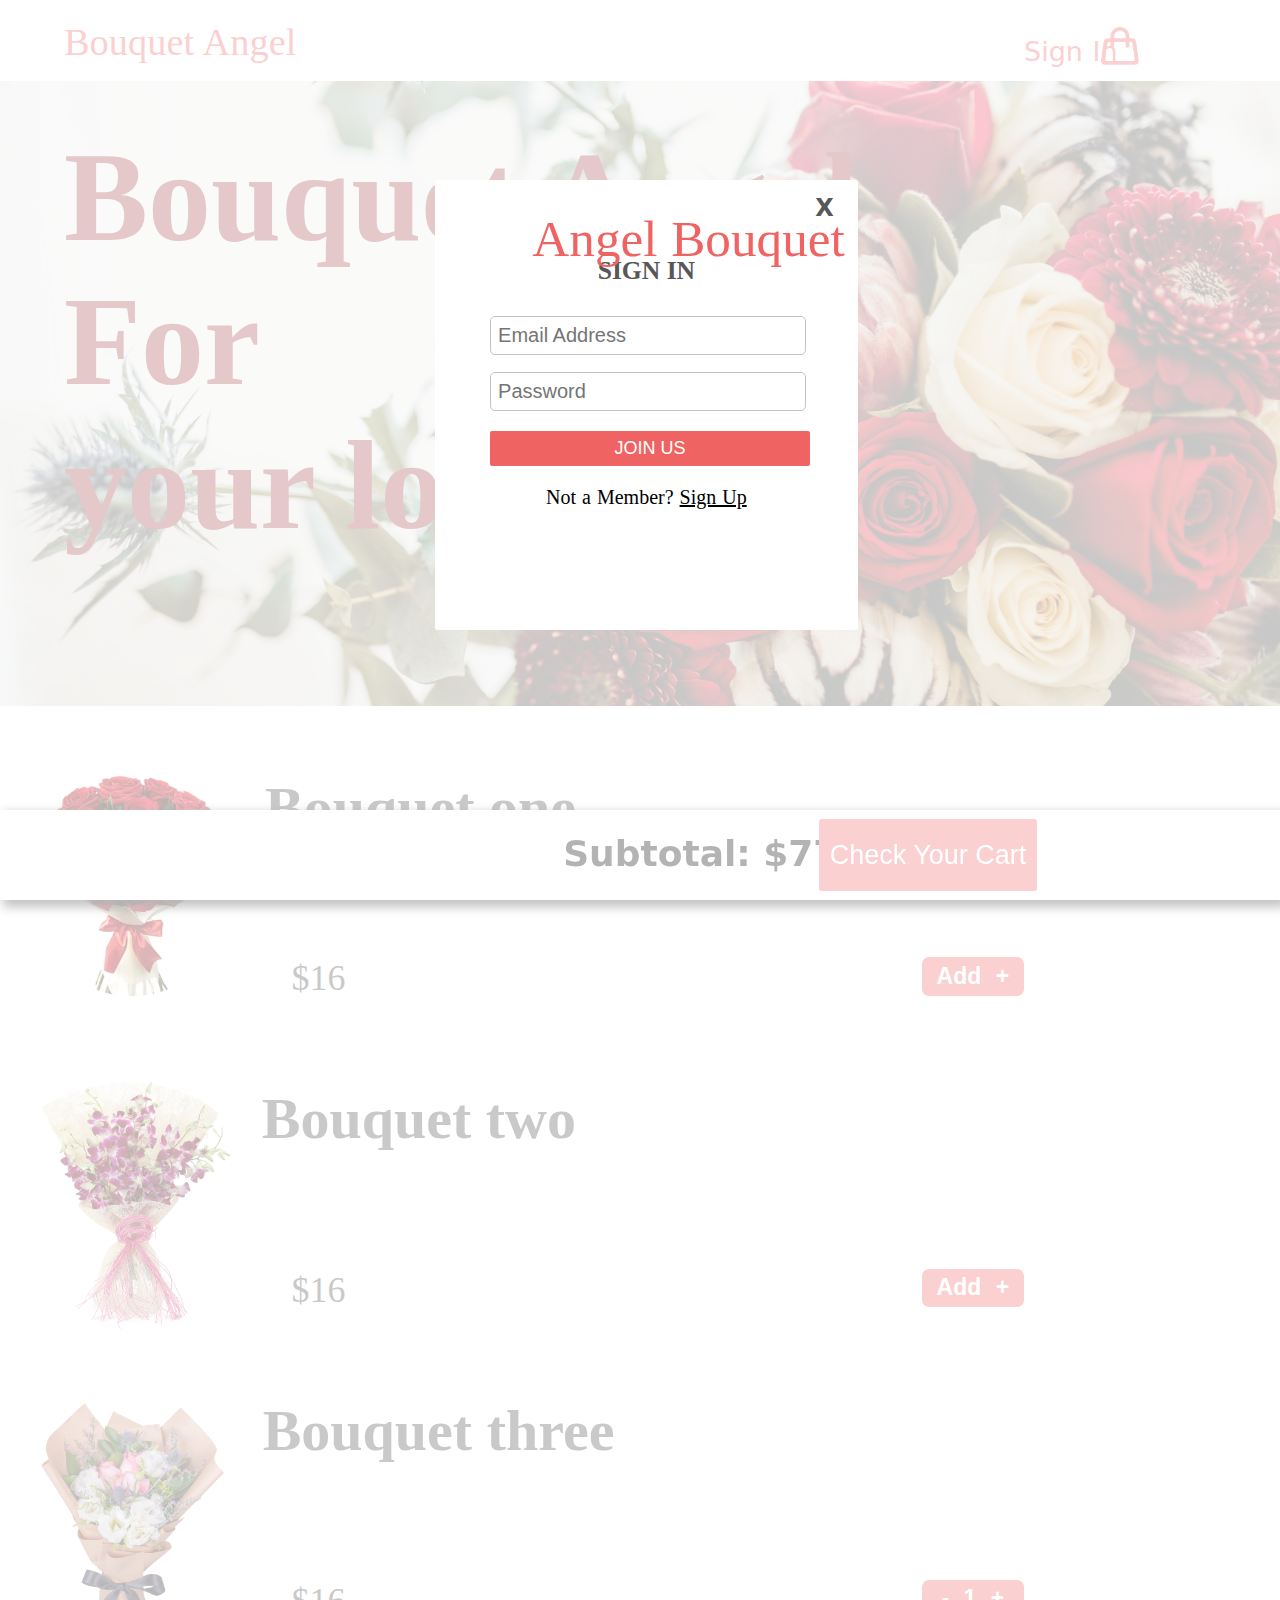
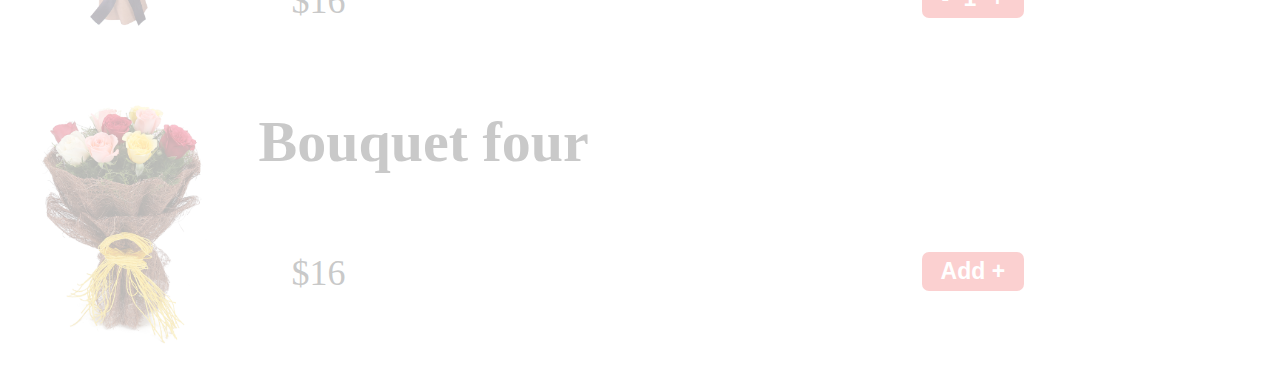
==== signin.html @ 05590bc1 "added new files" ====
<!DOCTYPE html>
<html lang="en">
  <head>
    <meta charset="UTF-8" />
    <meta http-equiv="X-UA-Compatible" content="IE=edge" />
    <meta name="viewport" content="width=device-width, initial-scale=1.0" />
    <link rel="stylesheet" href="style2.css" />
    <title>Bouquet Angel</title>
  </head>
  <body>
    <div class="transparent">
      <section class="background">
        <div class="background-image">
          <img src="img/Background.png" />
          <h1>
            Bouquet Angel<br />
            For<br />
            your loved one
          </h1>
        </div>
      </section>
      <section class="subimages">
        <div class="flowerimages">
          <ul>
            <li>
              <div class="flower1">
                <img class="imgflower1" src="img/Flower 1.png" />
                <h2 class="text1">Bouquet one</h2>
                <h3 class="cost1">$16</h3>
                <button class="btn1">Add +</button>
              </div>
            </li>

            <li>
              <div class="flower2">
                <img class="imgflower2" src="img/Flower 2.png" />
                <h2 class="text2">Bouquet two</h2>
                <h3 class="cost2">$16</h3>
                <button class="btn1">Add +</button>
              </div>
            </li>
            <li>
              <div class="flower3">
                <img class="imgflower3" src="img/Flower 3.png" />
                <h2 class="text3">Bouquet three</h2>
                <h3 class="cost3">$16</h3>
                <button class="btn1">- 1 +</button>
              </div>
            </li>

            <li>
              <div class="flower4">
                <img class="imgflower4" src="img/Flower 4.png" />
                <h2 class="text4">Bouquet four</h2>
                <h3 class="cost4">$16</h3>
                <button class="btn2">Add +</button>
              </div>
            </li>
          </ul>
        </div>
      </section>
      <div class="navbar">
        <div class="header"></div>
        <div class="cartpic">
          <a href="cart.html">
            <img class="cartt" src="img/Cart symbol.png" alt="this is a cart" />
          </a>
        </div>
        <div class="Cyber">
          <p>Bouquet Angel</p>
        </div>
        <div class="sign">
          <p class="sig"><a href="singin.html" value="Sign In">Sign In</a></p>
        </div>
        <div class="footer">
          <div class="total">
            <h1>Subtotal: $770</h1>
            <a href="cart.html">
              <button class="checkcart">Check Your Cart</button></a
            >
          </div>
        </div>
      </div>
    </div>
    <div class="login-box">
      <h2 class="cancelbtn"><a href="index.html">X</a></h2>
      <p class="cybe">Angel Bouquet</p>

      <h5 class="signnnnn">SIGN IN</h1>
      <form class="loginnnn">
        <input type="email" placeholder="Email Address" />

        <input type="password" placeholder="Password" />
        <input type="button" value="JOIN US" />
      </form>
      <p>
        Not a Member?
        <a href="signup.html">Sign Up</a>
      </p>
    </div>
  </body>
</html>
---- style2.css ----
* {
  margin: 0%;
  padding: 0%;
}
/*******************
    COMMON
    *******************/
.background-image img {
  width: 100%;
  margin-top: 6%;
}
li {
  list-style-type: none;
}
button.btn1 {
  background-color: #f06363;
  width: 8vw;
  height: 3vw;
  float: right;
  margin-top: -5%;
  border: none;
  border-radius: 7px;
  margin-right: 20%;
  cursor: pointer;
  color: #fff;
  font-weight: 500;
  font-size: 23px;
  font-weight: bolder;
  word-spacing: 8px;
}

h1 {
  position: absolute;
  top: 14%;
  color: #a6474d;
  font-size: 14vh;
  font-family: signpainter;
  left: 5%;
}
@media screen and (max-width: 450px) {
  .background-image img {
    width: 100%;
    margin-top: 6%;
    height: 45vh;
  }
  button.btn1 {
    background-color: #f06363;
    width: 21vw;
    height: 8vw;
    float: right;
    margin-top: -13%;
    border: none;
    border-radius: 4px;
    margin-right: 7%;
    cursor: pointer;
    color: #fff;
    font-weight: 500;
    font-size: large;
    font-weight: bolder;
    word-spacing: 8px;
    font-family: roboto, "Helvetica Neue";
  }
  h1 {
    position: absolute;
    top: 12%;
    color: #a6474d;
    font-size: 5vh;
    font-family: signpainter;
    left: 4%;
  }
}
/********************************
    FLOWER 1
    *********************************/
.subimages .flowerimages .flower1 .imgflower1 {
  width: 20%;
  margin-top: 4%;
}
.flower1 h2.text1 {
  margin-top: 5%;
  font-family: roboto, "Helvetica Neue";
  font-size: 58px;
  float: right;
  margin-right: 55%;
  font-weight: bold;
  color: #4a4a4a;
}
h3.cost1 {
  font-family: roboto, "Helvetica Neue";
  margin-right: 73%;
  font-size: 4vh;
  float: right;
  margin-top: -5%;
  font-weight: 400;
  color: #4a4a4a;
}
@media screen and (max-width: 450px) {
  .subimages .flowerimages .flower1 .imgflower1 {
    width: 36%;
    margin-top: 4%;
  }
  .flower1 h2.text1 {
    margin-top: 5%;
    font-family: roboto, "Helvetica Neue";
    font-size: 24px;
    float: right;
    margin-right: 22%;
    font-weight: bold;
    color: #4a4a4a;
  }
  h3.cost1 {
    font-family: roboto, "Helvetica Neue";
    margin-right: 50%;
    font-size: 3vh;
    float: right;
    margin-top: -5%;
    font-weight: 400;
    color: #4a4a4a;
    margin-top: -12%;
  }
}
/********************************
    FLOWER 2
    *********************************/

.subimages .flowerimages .flower2 img.imgflower2 {
  width: 20%;
  margin-top: 4%;
}
h3.cost2 {
  font-family: roboto, "Helvetica Neue";
  margin-right: 73%;
  font-size: 4vh;
  float: right;
  margin-top: -5%;
  font-weight: 400;
  color: #4a4a4a;
}
.flower2 h2.text2 {
  margin-top: 5%;
  font-family: roboto, "Helvetica Neue";
  font-size: 58px;
  float: right;
  margin-right: 55%;
  font-weight: bold;
  color: #4a4a4a;
}
@media screen and (max-width: 450px) {
  .subimages .flowerimages .flower2 img.imgflower2 {
    width: 36%;
    margin-top: 4%;
  }
  h3.cost2 {
    font-family: roboto, "Helvetica Neue";
    margin-right: 50%;
    font-size: 3vh;
    float: right;
    margin-top: -5%;
    font-weight: 300;
    color: #4a4a4a;
    margin-top: -12%;
  }
  .flower2 h2.text2 {
    margin-top: 5%;
    font-family: roboto, "Helvetica Neue";
    font-size: 24px;
    float: right;
    margin-right: 22%;
    font-weight: bold;
    color: #4a4a4a;
  }
}

/********************************
    FLOWER 3
    *********************************/

.subimages .flowerimages .flower3 img.imgflower3 {
  width: 20%;
  margin-top: 4%;
}
.flower3 h3.cost3 {
  font-family: roboto, "Helvetica Neue";
  margin-right: 73%;
  font-size: 4vh;
  float: right;
  margin-top: -5%;
  font-weight: 400;
  color: #4a4a4a;
}
.flower3 h2.text3 {
  margin-top: 5%;
  font-family: roboto, "Helvetica Neue";
  font-size: 58px;
  float: right;
  margin-right: 52%;
  font-weight: bold;
  color: #4a4a4a;
}
@media screen and (max-width: 450px) {
  .subimages .flowerimages .flower3 img.imgflower3 {
    width: 36%;
    margin-top: 4%;
  }
  .flower3 h3.cost3 {
    font-family: roboto, "Helvetica Neue";
    margin-right: 50%;
    font-size: 3vh;
    float: right;
    margin-top: -5%;
    font-weight: 400;
    color: #4a4a4a;
    margin-top: -12%;
  }
  .flower3 h2.text3 {
    margin-top: 5%;
    font-family: roboto, "Helvetica Neue";
    font-size: 24px;
    float: right;
    margin-right: 18%;
    font-weight: bold;
    color: #4a4a4a;
  }
}

/********************************
    FLOWER 4
    *********************************/

.subimages .flowerimages .flower4 img.imgflower4 {
  width: 20%;
  margin-top: 4%;
}
h3.cost4 {
  font-family: roboto, "Helvetica Neue";
  margin-right: 73%;
  font-size: 4vh;
  float: right;
  margin-top: -8%;
  font-weight: 400;
  color: #4a4a4a;
}
.flower4 h2.text4 {
  margin-top: 5%;
  font-family: roboto, "Helvetica Neue";
  font-size: 58px;
  float: right;
  margin-right: 54%;
  font-weight: bold;
  color: #4a4a4a;
}
button.btn2 {
  background-color: #f06363;
  width: 8vw;
  height: 3vw;
  float: right;
  margin-top: -8%;
  border: none;
  border-radius: 7px;
  margin-right: 20%;
  cursor: pointer;
  color: #fff;
  font-weight: 500;
  font-size: 23px;
  font-weight: bolder;
}
@media screen and (max-width: 450px) {
  .subimages .flowerimages .flower4 img.imgflower4 {
    width: 36%;
    margin-top: 4%;
  }
  h3.cost4 {
    font-family: roboto, "Helvetica Neue";
    margin-right: 50%;
    font-size: 3vh;
    float: right;
    margin-top: -5%;
    font-weight: 400;
    color: #4a4a4a;
    margin-top: -20%;
  }
  .flower4 h2.text4 {
    margin-top: 5%;
    font-family: roboto, "Helvetica Neue";
    font-size: 24px;
    float: right;
    margin-right: 22%;
    font-weight: bold;
    color: #4a4a4a;
  }
  button.btn2 {
    background-color: #f06363;
    width: 21vw;
    height: 8vw;
    float: right;
    margin-top: -20%;
    border: none;
    border-radius: 4px;
    margin-right: 7%;
    cursor: pointer;
    color: #fff;
    font-weight: 500;
    font-size: large;
    font-weight: bolder;
  }
}
.navbar .header-navbar {
  background-color: blue;
}
.navbar .cartpic img.cartt {
  width: 3%;
  position: absolute;
  top: 3%;
  left: 86%;
}
.Cyber p {
  left: 5%;
  font-family: system-ui;
  position: absolute;
  font-size: 3vw;
  top: 1%;
  color: #f06363;
  font-family: signpainter;
}

.sign p.sig a {
  color: #e4e4e4;
  position: absolute;
  left: 80%;
  top: 4%;
  font-size: 3vh;
  font-family: system-ui;
  color: #f06363;
  text-decoration: none;
}
.navbar .nav-footer {
  position: absolute;
  bottom: 100%;
  background-color: #bcc0c7;
  width: 60%;
  padding: 0px 20%;
  display: flex;
}
.nav-footer .foot {
  position: absolute;
  background-color: white;
  width: 100%;
}
.footer {
  width: 100%;
  border-top: black;
  position: fixed;
  top: 90vh;
  height: 10%;
  background-color: white;
  box-shadow: 5px 5px 10px 2px rgba(0, 0, 0, 0.8);
}
.navbar .header {
  position: absolute;
  background-color: white;
  width: 100%;
  display: flex;
  top: 0%;
  height: 9%;
}
.footer .total h1 {
  color: black;
  font-family: system-ui;
  font-size: 4vh;
  position: absolute;
  left: 44%;
  top: 26%;
  font-weight: 600;
}
.footer .total a .checkcart {
  background-color: #f06363;
  color: white;
  height: 8vh;
  font-size: 3vh;
  width: 17vw;
  position: absolute;
  right: 19%;
  top: 1vh;
  border-radius: 3px;
  border: none;
}
@media screen and (max-width: 450px) {
  .navbar .header-navbar {
    background-color: blue;
  }
  .navbar .cartpic img.cartt {
    width: 8%;
    position: absolute;
    top: 2%;
    left: 84%;
  }
  .Cyber p {
    left: 5%;
    font-family: system-ui;
    position: absolute;
    font-size: 7vw;
    top: 0%;
    color: #f06363;
    font-family: signpainter;
  }

  .sign p.sig a {
    position: absolute;
    left: 66%;
    top: 3%;
    font-size: 3vh;
    font-family: system-ui;
    color: #f06363;
    text-decoration: none;
  }
  .navbar .nav-footer {
    position: absolute;
    bottom: 100%;
    background-color: #bcc0c7;
    width: 60%;
    padding: 0px 20%;
    display: flex;
  }
  .nav-footer .foot {
    position: absolute;
    background-color: white;
    width: 100%;
  }
  .footer {
    width: 100%;
    border-top: black;
    position: fixed;
    top: 93vh;
    height: 12%;
    background-color: white;
    box-shadow: 2px rgb(0 0 0 / 80%);
  }
  .navbar .header {
    position: absolute;
    background-color: white;
    width: 100%;
    display: flex;
    top: 0%;
    height: 9%;
  }
  .footer .total h1 {
    color: black;
    font-family: system-ui;
    font-size: 3vh;
    position: absolute;
    left: 10%;
    top: 20%;
    font-weight: 600;
  }
  .footer .total a .checkcart {
    background-color: #f06363;
    color: white;
    height: 8vh;
    font-size: 5vw;
    width: 41vw;
    position: absolute;
    right: 6%;
    top: 1 vh;
    border-radius: 3px;
    border: none;
  }
}
/***********
STYLING FOR LOGIN BOX
***********/

.login-box {
  width: 33%;
  height: 50%;
  margin: auto;
  border-radius: 3px;
  position: fixed;
  top: 20%;
  left: 34%;
  background-color: white;
}

form {
  width: 300px;
  margin-left: 13%;
  padding-top: 3%;
}
input {
  width: 100%;
  padding: 7px;
  border: 1px solid #c7c2c2;
  border-radius: 5px;
  outline: none;
  margin-top: 17px;
  font-size: 20px;
}
input[type="button"] {
  width: 320px;
  height: 35px;
  margin-top: 20px;
  border: none;
  background-color: #f06363;
  color: white;
  font-size: 18px;
  border-radius: 2px;
}
h5.signnnnn {
  text-align: center;
  padding-top: 15px;
  color: #575757;
  padding-top: 18%;
  font-family: roboto, "Helvetica Neue";
  font-weight: bold;
  font-size: 2vw;
}
p {
  text-align: center;
  padding-top: 20px;
  font-size: 20px;
  color: black;
  word-spacing: 1px;
  font-family: roboto, "Helvetica Neue";
}
p.cybe {
  top: 2%;
  font-size: 4vw;
  position: absolute;
  left: 23%;
  font-family: signpainter;
  color: #f06363;
}
p.shopp {
  position: absolute;
  top: 9%;
  left: 44%;
  font-size: 2vw;
  margin-top: 0px;
  font-family: system-ui;
}
h2.cancelbtn a {
  color: #575757;
  position: absolute;
  left: 90%;
  top: 3%;
  font-family: system-ui;
  text-decoration: none;
}
a {
  color: black;
}
.Cyber p {
  left: 5%;
  font-family: signpainter;
  position: absolute;
  font-size: 3vw;
  top: 0%;
  color: #f06363;
}
p.shop {
  color: #e4e4e4;
  position: absolute;
  left: 13%;
  font-size: 2vw;
  top: 4%;
}
@media screen and (max-width: 450px) {
  .login-box {
    width: 78%;
    margin: auto;
    border-radius: 3px;
    position: fixed;
    top: 20%;
    left: 10%;
    background-color: white;
  }

  form {
    width: 300px;
    margin-left: 13%;
    padding-top: 3%;
  }
  input {
    width: 64%;
    padding: 7px;
    border: 1px solid #c7c2c2;
    border-radius: 5px;
    outline: none;
    margin-top: 17px;
    font-size: 20px;
  }
  input[type="button"] {
    width: 209px;
    height: 35px;
    margin-top: 20px;
    border: none;
    background-color: #f06363;
    color: white;
    font-size: 18px;
    border-radius: 2px;
  }
  h5.signnnnn {
    text-align: center;
    padding-top: 15px;
    color: #575757;
    padding-top: 18%;
    font-family: roboto, "Helvetica Neue";
    font-weight: bold;
    font-size: 6vw;
  }
  p {
    text-align: center;
    padding-top: 20px;
    font-size: 20px;
    color: black;
    word-spacing: 1px;
    font-family: roboto, "Helvetica Neue";
  }
  p.cybe {
    top: 0%;
    font-size: 9vw;
    position: absolute;
    left: 23%;
    font-family: signpainter;
    color: #f06363;
  }
  p.shopp {
    position: absolute;
    top: 9%;
    left: 44%;
    font-size: 2vw;
    margin-top: 0px;
    font-family: system-ui;
  }
  h2.cancelbtn a {
    color: #575757;
    position: absolute;
    left: 90%;
    top: 3%;
    font-family: system-ui;
    text-decoration: none;
  }
  a {
    color: black;
  }
  .Cyber p {
    left: 5%;
    font-family: signpainter;
    position: absolute;
    font-size: 7vw;
    top: 0%;
    color: #f06363;
  }
  p.shop {
    color: #e4e4e4;
    position: absolute;
    left: 13%;
    font-size: 2vw;
    top: 4%;
  }
}
.transparent {
  background-color: white;
  opacity: 0.3;
}
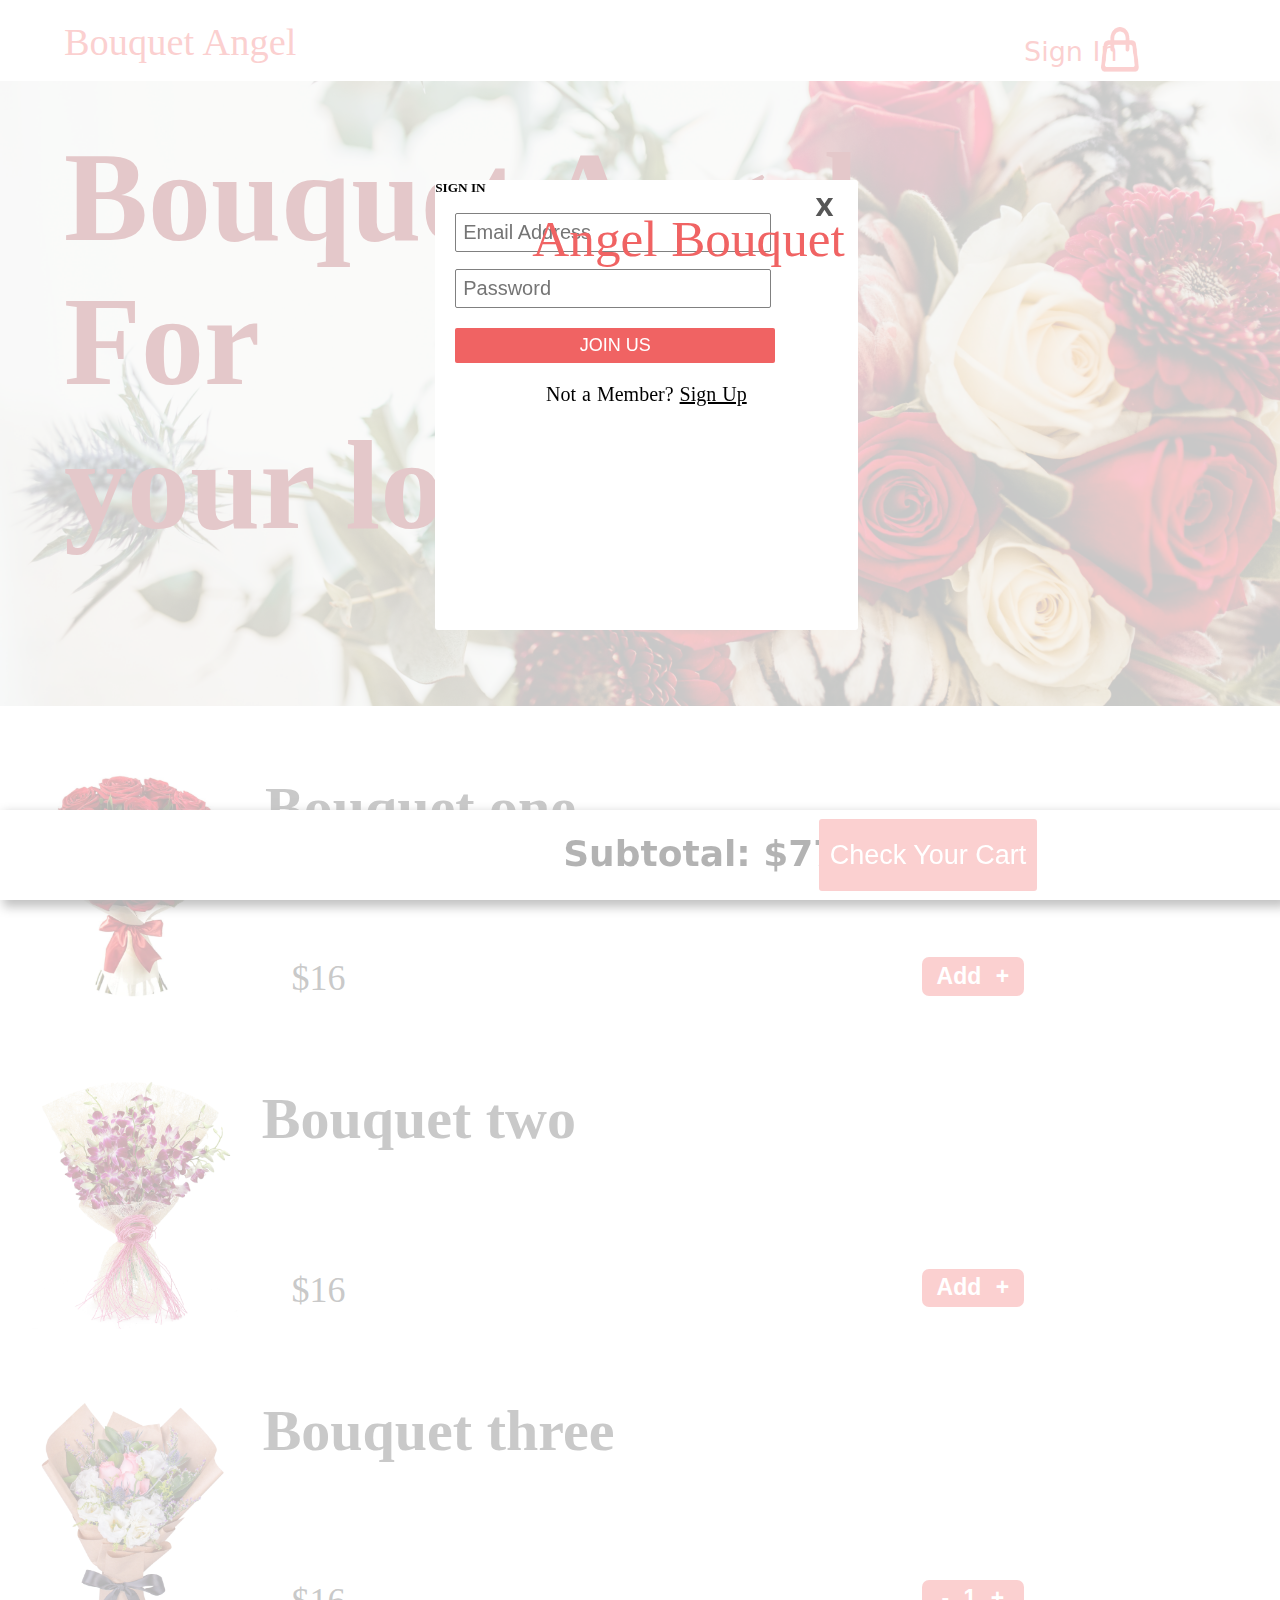
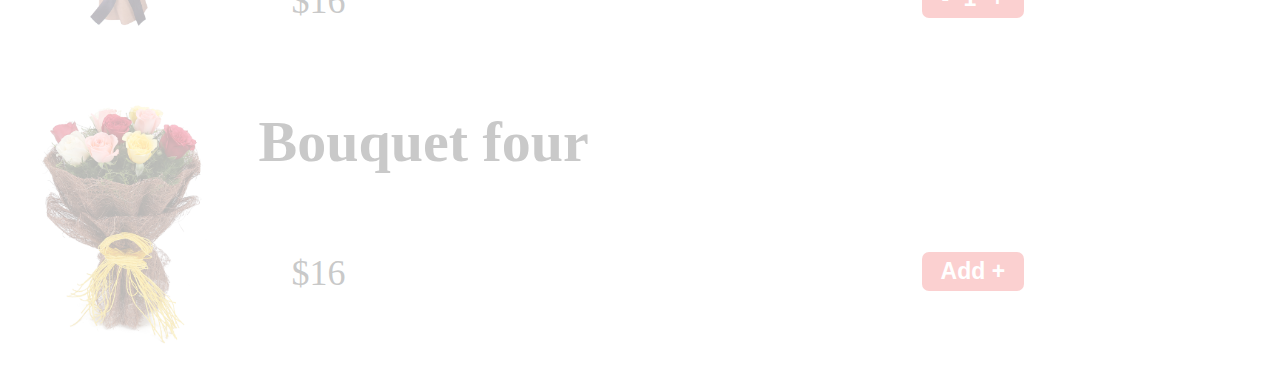
==== commit bb4f876a: "adding files" ====
--- a/signin.html
+++ b/signin.html
@@ -4,7 +4,7 @@
     <meta charset="UTF-8" />
     <meta http-equiv="X-UA-Compatible" content="IE=edge" />
     <meta name="viewport" content="width=device-width, initial-scale=1.0" />
-    <link rel="stylesheet" href="style2.css" />
+    <link rel="stylesheet" href="style.css" />
     <title>Bouquet Angel</title>
   </head>
   <body>
@@ -86,7 +86,7 @@
       <h2 class="cancelbtn"><a href="index.html">X</a></h2>
       <p class="cybe">Angel Bouquet</p>
 
-      <h5 class="signnnnn">SIGN IN</h1>
+      <h5 class="signnnnn">SIGN IN</h5>
       <form class="loginnnn">
         <input type="email" placeholder="Email Address" />
 
--- a/style.css
+++ b/style.css
@@ -0,0 +1,1555 @@
+* {
+  margin: 0%;
+  padding: 0%;
+}
+/*******************
+COMMON
+*******************/
+.background-image img {
+  width: 100%;
+  margin-top: 6%;
+}
+li {
+  list-style-type: none;
+}
+button.btn1 {
+  background-color: #f06363;
+  width: 8vw;
+  height: 3vw;
+  float: right;
+  margin-top: -5%;
+  border: none;
+  border-radius: 7px;
+  margin-right: 20%;
+  cursor: pointer;
+  color: #fff;
+  font-weight: 500;
+  font-size: 23px;
+  font-weight: bolder;
+  word-spacing: 8px;
+}
+
+h1 {
+  position: absolute;
+  top: 14%;
+  color: #a6474d;
+  font-size: 14vh;
+  font-family: signpainter;
+  left: 5%;
+}
+@media screen and (max-width: 450px) {
+  .background-image img {
+    width: 100%;
+    margin-top: 6%;
+    height: 45vh;
+  }
+  button.btn1 {
+    background-color: #f06363;
+    width: 21vw;
+    height: 8vw;
+    float: right;
+    margin-top: -13%;
+    border: none;
+    border-radius: 4px;
+    margin-right: 7%;
+    cursor: pointer;
+    color: #fff;
+    font-weight: 500;
+    font-size: large;
+    font-weight: bolder;
+    word-spacing: 8px;
+    font-family: roboto, "Helvetica Neue";
+  }
+  h1 {
+    position: absolute;
+    top: 12%;
+    color: #a6474d;
+    font-size: 5vh;
+    font-family: signpainter;
+    left: 4%;
+  }
+}
+/********************************
+FLOWER 1
+*********************************/
+.subimages .flowerimages .flower1 .imgflower1 {
+  width: 20%;
+  margin-top: 4%;
+}
+.flower1 h2.text1 {
+  margin-top: 5%;
+  font-family: roboto, "Helvetica Neue";
+  font-size: 58px;
+  float: right;
+  margin-right: 55%;
+  font-weight: bold;
+  color: #4a4a4a;
+}
+h3.cost1 {
+  font-family: roboto, "Helvetica Neue";
+  margin-right: 73%;
+  font-size: 4vh;
+  float: right;
+  margin-top: -5%;
+  font-weight: 400;
+  color: #4a4a4a;
+}
+@media screen and (max-width: 450px) {
+  .subimages .flowerimages .flower1 .imgflower1 {
+    width: 36%;
+    margin-top: 4%;
+  }
+  .flower1 h2.text1 {
+    margin-top: 5%;
+    font-family: roboto, "Helvetica Neue";
+    font-size: 24px;
+    float: right;
+    margin-right: 22%;
+    font-weight: bold;
+    color: #4a4a4a;
+  }
+  h3.cost1 {
+    font-family: roboto, "Helvetica Neue";
+    margin-right: 50%;
+    font-size: 3vh;
+    float: right;
+    margin-top: -5%;
+    font-weight: 400;
+    color: #4a4a4a;
+    margin-top: -12%;
+  }
+}
+/********************************
+FLOWER 2
+*********************************/
+
+.subimages .flowerimages .flower2 img.imgflower2 {
+  width: 20%;
+  margin-top: 4%;
+}
+h3.cost2 {
+  font-family: roboto, "Helvetica Neue";
+  margin-right: 73%;
+  font-size: 4vh;
+  float: right;
+  margin-top: -5%;
+  font-weight: 400;
+  color: #4a4a4a;
+}
+.flower2 h2.text2 {
+  margin-top: 5%;
+  font-family: roboto, "Helvetica Neue";
+  font-size: 58px;
+  float: right;
+  margin-right: 55%;
+  font-weight: bold;
+  color: #4a4a4a;
+}
+@media screen and (max-width: 450px) {
+  .subimages .flowerimages .flower2 img.imgflower2 {
+    width: 36%;
+    margin-top: 4%;
+  }
+  h3.cost2 {
+    font-family: roboto, "Helvetica Neue";
+    margin-right: 50%;
+    font-size: 3vh;
+    float: right;
+    margin-top: -5%;
+    font-weight: 300;
+    color: #4a4a4a;
+    margin-top: -12%;
+  }
+  .flower2 h2.text2 {
+    margin-top: 5%;
+    font-family: roboto, "Helvetica Neue";
+    font-size: 24px;
+    float: right;
+    margin-right: 22%;
+    font-weight: bold;
+    color: #4a4a4a;
+  }
+}
+
+/********************************
+FLOWER 3
+*********************************/
+
+.subimages .flowerimages .flower3 img.imgflower3 {
+  width: 20%;
+  margin-top: 4%;
+}
+.flower3 h3.cost3 {
+  font-family: roboto, "Helvetica Neue";
+  margin-right: 73%;
+  font-size: 4vh;
+  float: right;
+  margin-top: -5%;
+  font-weight: 400;
+  color: #4a4a4a;
+}
+.flower3 h2.text3 {
+  margin-top: 5%;
+  font-family: roboto, "Helvetica Neue";
+  font-size: 58px;
+  float: right;
+  margin-right: 52%;
+  font-weight: bold;
+  color: #4a4a4a;
+}
+@media screen and (max-width: 450px) {
+  .subimages .flowerimages .flower3 img.imgflower3 {
+    width: 36%;
+    margin-top: 4%;
+  }
+  .flower3 h3.cost3 {
+    font-family: roboto, "Helvetica Neue";
+    margin-right: 50%;
+    font-size: 3vh;
+    float: right;
+    margin-top: -5%;
+    font-weight: 400;
+    color: #4a4a4a;
+    margin-top: -12%;
+  }
+  .flower3 h2.text3 {
+    margin-top: 5%;
+    font-family: roboto, "Helvetica Neue";
+    font-size: 24px;
+    float: right;
+    margin-right: 18%;
+    font-weight: bold;
+    color: #4a4a4a;
+  }
+}
+
+/********************************
+FLOWER 4
+*********************************/
+
+.subimages .flowerimages .flower4 img.imgflower4 {
+  width: 20%;
+  margin-top: 4%;
+}
+h3.cost4 {
+  font-family: roboto, "Helvetica Neue";
+  margin-right: 73%;
+  font-size: 4vh;
+  float: right;
+  margin-top: -8%;
+  font-weight: 400;
+  color: #4a4a4a;
+}
+.flower4 h2.text4 {
+  margin-top: 5%;
+  font-family: roboto, "Helvetica Neue";
+  font-size: 58px;
+  float: right;
+  margin-right: 54%;
+  font-weight: bold;
+  color: #4a4a4a;
+}
+button.btn2 {
+  background-color: #f06363;
+  width: 8vw;
+  height: 3vw;
+  float: right;
+  margin-top: -8%;
+  border: none;
+  border-radius: 7px;
+  margin-right: 20%;
+  cursor: pointer;
+  color: #fff;
+  font-weight: 500;
+  font-size: 23px;
+  font-weight: bolder;
+}
+@media screen and (max-width: 450px) {
+  .subimages .flowerimages .flower4 img.imgflower4 {
+    width: 36%;
+    margin-top: 4%;
+  }
+  h3.cost4 {
+    font-family: roboto, "Helvetica Neue";
+    margin-right: 50%;
+    font-size: 3vh;
+    float: right;
+    margin-top: -5%;
+    font-weight: 400;
+    color: #4a4a4a;
+    margin-top: -20%;
+  }
+  .flower4 h2.text4 {
+    margin-top: 5%;
+    font-family: roboto, "Helvetica Neue";
+    font-size: 24px;
+    float: right;
+    margin-right: 22%;
+    font-weight: bold;
+    color: #4a4a4a;
+  }
+  button.btn2 {
+    background-color: #f06363;
+    width: 21vw;
+    height: 8vw;
+    float: right;
+    margin-top: -20%;
+    border: none;
+    border-radius: 4px;
+    margin-right: 7%;
+    cursor: pointer;
+    color: #fff;
+    font-weight: 500;
+    font-size: large;
+    font-weight: bolder;
+  }
+}
+.navbar .header-navbar {
+  background-color: blue;
+}
+.navbar .cartpic img.cartt {
+  width: 3%;
+  position: absolute;
+  top: 3%;
+  left: 86%;
+}
+.Cyber p {
+  left: 5%;
+  font-family: system-ui;
+  position: absolute;
+  font-size: 3vw;
+  top: 3%;
+  color: #f06363;
+  font-family: signpainter;
+}
+
+.sign p.sig a {
+  color: #e4e4e4;
+  position: absolute;
+  left: 80%;
+  top: 4%;
+  font-size: 3vh;
+  font-family: system-ui;
+  color: #f06363;
+  text-decoration: none;
+}
+.navbar .nav-footer {
+  position: absolute;
+  bottom: 100%;
+  background-color: #bcc0c7;
+  width: 60%;
+  padding: 0px 20%;
+  display: flex;
+}
+.nav-footer .foot {
+  position: absolute;
+  background-color: white;
+  width: 100%;
+}
+.footer {
+  width: 100%;
+  border-top: black;
+  position: fixed;
+  top: 90vh;
+  height: 10%;
+  background-color: white;
+  box-shadow: 5px 5px 10px 2px rgba(0, 0, 0, 0.8);
+}
+.navbar .header {
+  position: absolute;
+  background-color: white;
+  width: 100%;
+  display: flex;
+  top: 0%;
+  height: 9%;
+}
+.footer .total h1 {
+  color: black;
+  font-family: system-ui;
+  font-size: 4vh;
+  position: absolute;
+  left: 44%;
+  top: 26%;
+  font-weight: 600;
+}
+.footer .total a .checkcart {
+  background-color: #f06363;
+  color: white;
+  height: 8vh;
+  font-size: 3vh;
+  width: 17vw;
+  position: absolute;
+  right: 19%;
+  top: 1vh;
+  border-radius: 3px;
+  border: none;
+}
+@media screen and (max-width: 450px) {
+  .navbar .header-navbar {
+    background-color: blue;
+  }
+  .navbar .cartpic img.cartt {
+    width: 8%;
+    position: absolute;
+    top: 2%;
+    left: 84%;
+  }
+  .Cyber p {
+    left: 5%;
+    font-family: system-ui;
+    position: absolute;
+    font-size: 7vw;
+    top: 3%;
+    color: #f06363;
+    font-family: signpainter;
+  }
+
+  .sign p.sig a {
+    position: absolute;
+    left: 66%;
+    top: 3%;
+    font-size: 3vh;
+    font-family: system-ui;
+    color: #f06363;
+    text-decoration: none;
+  }
+  .navbar .nav-footer {
+    position: absolute;
+    bottom: 100%;
+    background-color: #bcc0c7;
+    width: 60%;
+    padding: 0px 20%;
+    display: flex;
+  }
+  .nav-footer .foot {
+    position: absolute;
+    background-color: white;
+    width: 100%;
+  }
+  .footer {
+    width: 100%;
+    border-top: black;
+    position: fixed;
+    top: 93vh;
+    height: 12%;
+    background-color: white;
+    box-shadow: 2px rgb(0 0 0 / 80%);
+  }
+  .navbar .header {
+    position: absolute;
+    background-color: white;
+    width: 100%;
+    display: flex;
+    top: 0%;
+    height: 9%;
+  }
+  .footer .total h1 {
+    color: black;
+    font-family: system-ui;
+    font-size: 3vh;
+    position: absolute;
+    left: 10%;
+    top: 20%;
+    font-weight: 600;
+  }
+  .footer .total a .checkcart {
+    background-color: #f06363;
+    color: white;
+    height: 8vh;
+    font-size: 5vw;
+    width: 41vw;
+    position: absolute;
+    right: 6%;
+    top: 1 vh;
+    border-radius: 3px;
+    border: none;
+  }
+}
+/*****************
+CART PAGE
+*****************/
+.orderitms {
+  width: 100%;
+  background-color: #f06363;
+  height: 23%;
+  position: absolute;
+  top: 12%;
+}
+.ordercontain .orderitms h1 {
+  position: absolute;
+  color: white;
+  font-size: 5vw;
+  left: 30%;
+  top: 27%;
+  font-weight: 100;
+  font-family: roboto, "Helvetica Neue";
+}
+.ordercontain .shiphead h1 {
+  color: black;
+  position: absolute;
+  top: 42%;
+  font-size: 4vh;
+  left: 28%;
+  font-family: roboto, "Helvetica Neue";
+  font-weight: 400;
+}
+.ordercontain .shiphead .checksentence {
+  color: #000000;
+  position: absolute;
+  top: 50%;
+  left: 28%;
+  font-weight: 200;
+  font-family: roboto, "Helvetica Neue";
+  word-spacing: 5px;
+}
+.orderdetails .ordereditems h3 {
+  color: #353535;
+  position: absolute;
+  top: 57%;
+  left: 28%;
+  font-weight: 100;
+  font-family: roboto, "Helvetica Neue";
+}
+.orderdetails .ordereditems2 h3 {
+  font-weight: 100;
+  left: 28%;
+  color: #353535;
+  position: absolute;
+  top: 61%;
+  font-family: roboto, "Helvetica Neue";
+}
+.ordercontain .orderdetails .line {
+  background-color: #707070;
+  width: 60%;
+  height: 0.1%;
+  position: absolute;
+  top: 67%;
+  left: 28%;
+}
+.ordercontain .orderdetails .ordertotal h4 {
+  color: #000000;
+  font-size: 3vh;
+  position: absolute;
+  top: 70%;
+  left: 28%;
+  font-family: roboto, "Helvetica Neue";
+  font-weight: 500;
+}
+h3.quantity {
+  font-weight: 100;
+  left: 75%;
+  color: #353535;
+  position: absolute;
+  top: 57%;
+  font-family: roboto, "Helvetica Neue";
+}
+h3.cost {
+  font-weight: 100;
+  left: 80%;
+  color: #353535;
+  position: absolute;
+  top: 57%;
+  font-family: system-ui;
+}
+h3.quantity2 {
+  font-weight: 100;
+  left: 75%;
+  color: #353535;
+  position: absolute;
+  top: 61%;
+  font-family: roboto, "Helvetica Neue";
+}
+h3.cost21 {
+  font-weight: 100;
+  left: 80%;
+  color: #353535;
+  position: absolute;
+  top: 61%;
+  font-family: roboto, "Helvetica Neue";
+}
+h3.total {
+  color: #000000;
+  position: absolute;
+  top: 70%;
+  left: 75%;
+  font-family: roboto, "Helvetica Neue";
+  font-weight: 500;
+}
+h3.costtotal {
+  color: #000000;
+  position: absolute;
+  top: 70%;
+  left: 80%;
+  font-family: roboto, "Helvetica Neue";
+  font-weight: 500;
+}
+.toenterdetails h2.name {
+  color: #000000;
+  position: absolute;
+  top: 77%;
+  left: 28%;
+  font-family: roboto, "Helvetica Neue";
+  font-weight: 400;
+}
+
+input.placeholder {
+  text-align: center;
+}
+.emailField {
+  top: 83%;
+  left: 28%;
+  width: 32%;
+  position: absolute;
+  border: none;
+  text-align: center;
+  border-radius: 4px;
+  height: 5%;
+  background-color: #eaeaea;
+}
+input.placeholder {
+  text-align: center;
+}
+.phonenumber {
+  top: 98%;
+  left: 28%;
+  width: 32%;
+  position: absolute;
+  border: none;
+  text-align: center;
+  border-radius: 4px;
+  height: 5%;
+  background-color: #eaeaea;
+}
+.phonenum h2.name {
+  color: #000000;
+  position: absolute;
+  top: 92%;
+  left: 28%;
+  font-family: roboto, "Helvetica Neue";
+  font-weight: 400;
+}
+input.placeholder {
+  text-align: center;
+}
+.streetaddress {
+  top: 115%;
+  left: 28%;
+  width: 32%;
+  position: absolute;
+  border: none;
+  text-align: center;
+  border-radius: 4px;
+  height: 5%;
+  background-color: #eaeaea;
+}
+.address h2.name {
+  color: #000000;
+  position: absolute;
+  top: 108%;
+  left: 28%;
+  font-family: roboto, "Helvetica Neue";
+  font-weight: 400;
+}
+.pin h2.name {
+  color: #000000;
+  position: absolute;
+  top: 124%;
+  left: 28%;
+  font-family: roboto, "Helvetica Neue";
+  font-weight: 400;
+}
+input.placeholder {
+  text-align: center;
+}
+.pincode {
+  top: 130%;
+  left: 28%;
+  width: 32%;
+  position: absolute;
+  border: none;
+  text-align: center;
+  border-radius: 4px;
+  height: 5%;
+  background-color: #eaeaea;
+}
+input.placeholder {
+  text-align: center;
+}
+.unit {
+  top: 147%;
+  left: 28%;
+  width: 32%;
+  position: absolute;
+  border: none;
+  text-align: center;
+  border-radius: 4px;
+  height: 5%;
+  background-color: #eaeaea;
+}
+.aptsuite h2.name {
+  color: #000000;
+  position: absolute;
+  top: 140%;
+  left: 28%;
+  font-family: roboto, "Helvetica Neue";
+  font-weight: 400;
+}
+input.placeholder {
+  text-align: center;
+}
+.citydetails {
+  top: 162%;
+  left: 28%;
+  width: 32%;
+  position: absolute;
+  border: none;
+  text-align: center;
+  border-radius: 4px;
+  height: 5%;
+  background-color: #eaeaea;
+}
+.city h2.name {
+  color: #000000;
+  position: absolute;
+  top: 156%;
+  left: 28%;
+  font-family: roboto, "Helvetica Neue";
+  font-weight: 400;
+}
+input.placeholder {
+  text-align: center;
+}
+.statedetails {
+  top: 176%;
+  left: 28%;
+  width: 32%;
+  position: absolute;
+  border: none;
+  text-align: center;
+  border-radius: 4px;
+  height: 5%;
+  background-color: #eaeaea;
+}
+.state h2.name {
+  color: #000000;
+  position: absolute;
+  top: 170%;
+  left: 28%;
+  font-family: roboto, "Helvetica Neue";
+  font-weight: 400;
+}
+.submitbutton {
+  background-color: #f06363;
+  position: absolute;
+  top: 186%;
+  left: 28%;
+  width: 21%;
+  height: 11%;
+  border-radius: 4px;
+  color: white;
+  font-size: 4vh;
+  border: none;
+}
+@media screen and (max-width: 900px) {
+  .orderitms {
+    width: 100%;
+    background-color: #f06363;
+    height: 23%;
+    position: absolute;
+    top: 9%;
+  }
+  .ordercontain .orderitms h1 {
+    position: absolute;
+    color: white;
+    font-size: 9vw;
+    left: 16%;
+    top: 37%;
+    font-weight: 100;
+    font-family: "Helvetica Neue";
+  }
+  .ordercontain .shiphead h1 {
+    color: #000000;
+    position: absolute;
+    top: 42%;
+    font-size: 3vh;
+    left: 10%;
+    font-family: roboto, "Helvetica Neue";
+    font-weight: 400;
+  }
+  .ordercontain .shiphead .checksentence {
+    color: #000000;
+    position: absolute;
+    top: 48%;
+    left: 10%;
+    font-weight: 200;
+    font-family: roboto, "Helvetica Neue";
+    word-spacing: 0px;
+    font-size: 2vh;
+  }
+  .orderdetails .ordereditems h3 {
+    color: #353535;
+    position: absolute;
+    top: 58%;
+    left: 10%;
+    font-weight: 100;
+    font-family: roboto, "Helvetica Neue";
+    font-size: 2vh;
+  }
+  .orderdetails .ordereditems2 h3 {
+    font-weight: 100;
+    left: 10%;
+    color: #353535;
+    position: absolute;
+    top: 64%;
+    font-family: roboto, "Helvetica Neue";
+    font-size: 2vh;
+  }
+  .ordercontain .orderdetails .line {
+    background-color: #707070;
+    width: 87%;
+    height: 0.1%;
+    position: absolute;
+    top: 72%;
+    left: 10%;
+  }
+  .ordercontain .orderdetails .ordertotal h4 {
+    color: #000000;
+    font-size: 3vh;
+    position: absolute;
+    top: 74%;
+    left: 10%;
+    font-family: roboto, "Helvetica Neue";
+    font-weight: 500;
+    font-size: 4vw;
+  }
+  h3.quantity {
+    font-weight: 100;
+    left: 77%;
+    color: #353535;
+    position: absolute;
+    top: 57%;
+    font-family: roboto, "Helvetica Neue";
+    font-size: 2vh;
+  }
+  h3.cost {
+    font-weight: 100;
+    left: 83%;
+    color: #353535;
+    position: absolute;
+    top: 57%;
+    font-family: roboto, "Helvetica Neue";
+    font-size: 2vh;
+  }
+  h3.quantity2 {
+    font-weight: 100;
+    left: 77%;
+    color: #353535;
+    position: absolute;
+    top: 64%;
+    font-family: roboto, "Helvetica Neue";
+    font-size: 2vh;
+  }
+  h3.cost21 {
+    font-weight: 100;
+    left: 83%;
+    color: #000000;
+    position: absolute;
+    top: 64%;
+    font-family: roboto, "Helvetica Neue";
+    font-size: 2vh;
+  }
+  h3.total {
+    color: #000000;
+    position: absolute;
+    top: 74%;
+    left: 76%;
+    font-family: roboto, "Helvetica Neue";
+    font-weight: 500;
+    font-size: 4vw;
+  }
+  h3.costtotal {
+    color: #000000;
+    position: absolute;
+    top: 74%;
+    left: 81%;
+    font-family: roboto, "Helvetica Neue";
+    font-weight: 500;
+    font-size: 4vw;
+  }
+  .toenterdetails h2.name {
+    color: #000000;
+    position: absolute;
+    top: 81%;
+    left: 10%;
+    font-family: roboto, "Helvetica Neue";
+    font-weight: 400;
+    font-size: 5vw;
+  }
+
+  input.placeholder {
+    text-align: center;
+  }
+  .emailField {
+    top: 86%;
+    left: 10%;
+    width: 58%;
+    position: absolute;
+    border: none;
+    text-align: center;
+    border-radius: 4px;
+    height: 5%;
+  }
+  input.placeholder {
+    text-align: center;
+  }
+  .phonenumber {
+    top: 100%;
+    left: 10%;
+    width: 58%;
+    position: absolute;
+    border: none;
+    text-align: center;
+    border-radius: 4px;
+    height: 5%;
+  }
+  .phonenum h2.name {
+    color: #000000;
+    position: absolute;
+    top: 95%;
+    left: 10%;
+    font-family: roboto, "Helvetica Neue";
+    font-weight: 400;
+    font-size: 5vw;
+  }
+  input.placeholder {
+    text-align: center;
+  }
+  .streetaddress {
+    top: 115%;
+    left: 10%;
+    width: 58%;
+    position: absolute;
+    border: none;
+    text-align: center;
+    border-radius: 4px;
+    height: 5%;
+  }
+  .address h2.name {
+    color: #000000;
+    position: absolute;
+    top: 110%;
+    left: 10%;
+    font-family: roboto, "Helvetica Neue";
+    font-weight: 400;
+    font-size: 5vw;
+  }
+  .pin h2.name {
+    color: #000000;
+    position: absolute;
+    top: 125%;
+    left: 10%;
+    font-family: roboto, "Helvetica Neue";
+    font-weight: 400;
+    font-size: 5vw;
+  }
+  input.placeholder {
+    text-align: center;
+  }
+  .pincode {
+    top: 131%;
+    left: 10%;
+    width: 58%;
+    position: absolute;
+    border: none;
+    text-align: center;
+    border-radius: 4px;
+    height: 5%;
+  }
+  input.placeholder {
+    text-align: center;
+  }
+  .unit {
+    top: 147%;
+    left: 10%;
+    width: 58%;
+    position: absolute;
+    border: none;
+    text-align: center;
+    border-radius: 4px;
+    height: 5%;
+  }
+  .aptsuite h2.name {
+    color: #000000;
+    position: absolute;
+    top: 141%;
+    left: 10%;
+    font-family: roboto, "Helvetica Neue";
+    font-weight: 400;
+    font-size: 5vw;
+  }
+  input.placeholder {
+    text-align: center;
+  }
+  .citydetails {
+    top: 161%;
+    left: 10%;
+    width: 58%;
+    position: absolute;
+    border: none;
+    text-align: center;
+    border-radius: 4px;
+    height: 5%;
+  }
+  .city h2.name {
+    color: #000000;
+    position: absolute;
+    top: 156%;
+    left: 10%;
+    font-family: roboto, "Helvetica Neue";
+    font-weight: 400;
+    font-size: 5vw;
+  }
+  input.placeholder {
+    text-align: center;
+  }
+  .statedetails {
+    top: 176%;
+    left: 10%;
+    width: 58%;
+    position: absolute;
+    border: none;
+    text-align: center;
+    border-radius: 4px;
+    height: 5%;
+  }
+  .state h2.name {
+    color: #000000;
+    position: absolute;
+    top: 171%;
+    left: 10%;
+    font-family: roboto, "Helvetica Neue";
+    font-weight: 400;
+    font-size: 5vw;
+  }
+  .submitbutton {
+    background-color: #f06363;
+    position: absolute;
+    top: 186%;
+    left: 21%;
+    width: 37%;
+    height: 7%;
+    border-radius: 4px;
+    color: white;
+    font-size: 3vh;
+    border: none;
+  }
+}
+/********************
+THANK YOU PAGE
+********************/
+.orderitms .dismsg {
+  color: #e4e4e4;
+  position: absolute;
+  top: 37%;
+  left: 29%;
+  font-size: 3vw;
+  font-family: roboto, "Helvetica Neue";
+  font-weight: 500;
+}
+img.cartt {
+  position: absolute;
+  width: 3%;
+  top: 2%;
+  height: 5%;
+  left: 86%;
+}
+.thankyoumsg h2.thankmsg {
+  position: absolute;
+  color: #4e4e4e;
+  top: 41%;
+  left: 27%;
+  width: 51%;
+  font-family: roboto, "Helvetica Neue";
+  font-weight: 300;
+}
+.homebtn {
+  position: absolute;
+  color: #e4e4e4;
+  top: 53%;
+  left: 39%;
+  width: 20%;
+  height: 12%;
+  background-color: #f06363;
+  font-size: 3vh;
+  border-radius: 5px;
+  border: none;
+}
+@media screen and (max-width: 900px) {
+  .orderitms .dismsg {
+    position: absolute;
+    color: #e4e4e4;
+    top: 47%;
+    left: 7%;
+    width: 92%;
+    font-family: roboto, "Helvetica Neue";
+    font-weight: 500;
+    font-size: 6vw;
+  }
+  img.cartt {
+    position: absolute;
+    width: 6%;
+    top: 2%;
+    height: 5%;
+    left: 84%;
+  }
+  .thankyoumsg h2.thankmsg {
+    position: absolute;
+    color: #4e4e4e;
+    top: 40%;
+    left: 5%;
+    width: 92%;
+    font-family: roboto, "Helvetica Neue";
+    font-weight: 300;
+    font-size: 5vw;
+  }
+  a .homebtn {
+    position: absolute;
+    color: #e4e4e4;
+    top: 53%;
+    left: 25%;
+    width: 45%;
+    height: 10%;
+    background-color: #f06363;
+    font-size: 3vh;
+    border-radius: 4px;
+    border: none;
+  }
+}
+/********************************
+SIGNUP BOX
+********************************/
+.signup-box {
+  width: 36%;
+  margin: auto;
+  background-color: white;
+  border-radius: 3px;
+  position: fixed;
+  left: 37%;
+  top: 24%;
+}
+
+.login-box {
+  width: 26%;
+  height: 50%;
+  margin: auto;
+  border-radius: 3px;
+  background-color: white;
+  position: fixed;
+  top: 20%;
+  left: 40%;
+  background-color: #495050;
+}
+
+.signup-box h4.signnn {
+  text-align: center;
+  padding-top: 15px;
+  color: #4a4a4a;
+  padding-top: 23%;
+  font-family: roboto, "Helvetica Neue";
+  font-weight: 500;
+  font-size: 3vw;
+}
+
+h4 {
+  text-align: center;
+}
+
+form {
+  width: 300px;
+  margin-left: 20px;
+}
+
+form label {
+  display: flex;
+  margin-top: 20px;
+  font-size: 18px;
+}
+
+form input {
+  width: 100%;
+  padding: 7px;
+  border: none;
+  border-radius: 2px;
+  outline: none;
+  margin-top: 17px;
+  text-align: start;
+  font-size: 20px;
+  border: solid gray 1px;
+  color: #bfbfbf;
+}
+input[type="button"] {
+  width: 320px;
+  height: 35px;
+  margin-top: 20px;
+  border: none;
+  background-color: #f06363;
+  color: white;
+  font-size: 18px;
+  border-radius: 2px;
+  text-align: center;
+}
+p {
+  text-align: center;
+  padding-top: 20px;
+  font-size: 15px;
+  color: #272727;
+  word-spacing: 1px;
+  font-family: roboto, "Helvetica Neue";
+}
+.para-2 {
+  text-align: center;
+  color: white;
+  font-size: 15px;
+  margin-top: -10px;
+}
+.para-2 a {
+  color: #49c1a2;
+}
+.signup-box input.placeholder {
+  text-align: center;
+}
+a {
+  color: black;
+}
+p.cybe {
+  top: 4%;
+  font-size: 3vw;
+  position: absolute;
+  left: 25%;
+  font-family: system-ui;
+  color: #f06363;
+  font-family: signpainter;
+}
+p.shopp {
+  position: absolute;
+  top: 8%;
+  left: 46%;
+  font-size: 2vw;
+  margin-top: 0px;
+  font-family: system-ui;
+}
+h2.cancelbtn a {
+  color: #575757;
+  position: absolute;
+  left: 90%;
+  top: 3%;
+  font-family: roboto, "Helvetica Neue";
+  text-decoration: none;
+}
+@media screen and (max-width: 800px) {
+  .signup-box {
+    width: 82%;
+    margin: auto;
+    background-color: white;
+    border-radius: 3px;
+    position: fixed;
+    left: 10%;
+    top: 24%;
+  }
+
+  .login-box {
+    width: 26%;
+    height: 50%;
+    margin: auto;
+    border-radius: 3px;
+    background-color: white;
+    position: fixed;
+    top: 20%;
+    left: 40%;
+    background-color: #495050;
+  }
+
+  .signup-box h4.signnn {
+    text-align: center;
+    padding-top: 15px;
+    padding-top: 23%;
+    font-family: roboto, "Helvetica Neue";
+    font-weight: bold;
+    font-size: 6vw;
+  }
+
+  h4 {
+    text-align: center;
+  }
+
+  form {
+    width: 50%;
+    margin-left: 55px;
+  }
+
+  form label {
+    display: flex;
+    margin-top: 20px;
+    font-size: 18px;
+  }
+
+  form input {
+    width: 100%;
+    padding: 7px;
+    border: 1 px solid rgb(156, 155, 155);
+    border-radius: 2px;
+    margin-top: 17px;
+    font-size: 18px;
+  }
+  input[type="button"] {
+    width: 110%;
+    height: 35px;
+    margin-top: 12px;
+    border: none;
+    background-color: #f06363;
+    color: white;
+    font-size: 18px;
+    border-radius: 2px;
+  }
+  p {
+    text-align: center;
+    padding-top: 20px;
+    font-size: 21px;
+    color: black;
+    word-spacing: 1px;
+    font-family: roboto, "Helvetica Neue";
+  }
+  .para-2 {
+    text-align: center;
+    color: white;
+    font-size: 15px;
+    margin-top: -10px;
+  }
+  .para-2 a {
+    color: #49c1a2;
+  }
+  .signup-box input.placeholder {
+    text-align: center;
+  }
+  a {
+    color: black;
+  }
+  p.cybe {
+    top: 2%;
+    font-size: 8vw;
+    position: absolute;
+    left: 25%;
+    font-family: signpainter;
+    color: #f06363;
+  }
+
+  h2.cancelbtn a {
+    color: #575757;
+    position: absolute;
+    left: 90%;
+    top: 3%;
+    font-family: roboto, "Helvetica Neue";
+    text-decoration: none;
+  }
+}
+.transparent {
+  background-color: white;
+  opacity: 0.3;
+}
+/***********
+STYLING FOR LOGIN BOX
+***********/
+
+.login-box {
+  width: 33%;
+  height: 50%;
+  margin: auto;
+  border-radius: 3px;
+  position: fixed;
+  top: 20%;
+  left: 34%;
+  background-color: white;
+}
+
+form.login {
+  width: 300px;
+  margin-left: 13%;
+  padding-top: 3%;
+}
+input {
+  width: 100%;
+  padding: 7px;
+  border: 1px solid #c7c2c2;
+  border-radius: 5px;
+  outline: none;
+  margin-top: 17px;
+  font-size: 20px;
+}
+input[type="button"] {
+  width: 320px;
+  height: 35px;
+  margin-top: 20px;
+  border: none;
+  background-color: #f06363;
+  color: white;
+  font-size: 18px;
+  border-radius: 2px;
+}
+h1.signnnnn {
+  text-align: center;
+  padding-top: 15px;
+  color: #575757;
+  padding-top: 18%;
+  font-family: roboto, "Helvetica Neue";
+  font-weight: bold;
+  font-size: 2vw;
+}
+p {
+  text-align: center;
+  padding-top: 20px;
+  font-size: 20px;
+  color: black;
+  word-spacing: 1px;
+  font-family: roboto, "Helvetica Neue";
+}
+p.cybe {
+  top: 2%;
+  font-size: 4vw;
+  position: absolute;
+  left: 23%;
+  font-family: signpainter;
+  color: #f06363;
+}
+p.shopp {
+  position: absolute;
+  top: 9%;
+  left: 44%;
+  font-size: 2vw;
+  margin-top: 0px;
+  font-family: system-ui;
+}
+h2.cancelbtn a {
+  color: #575757;
+  position: absolute;
+  left: 90%;
+  top: 3%;
+  font-family: system-ui;
+  text-decoration: none;
+}
+a {
+  color: black;
+}
+.Cyber p {
+  left: 5%;
+  font-family: signpainter;
+  position: absolute;
+  font-size: 3vw;
+  top: 0%;
+  color: #f06363;
+}
+p.shop {
+  color: #e4e4e4;
+  position: absolute;
+  left: 13%;
+  font-size: 2vw;
+  top: 4%;
+}
+@media screen and (max-width: 450px) {
+  .login-box {
+    width: 78%;
+    margin: auto;
+    border-radius: 3px;
+    position: fixed;
+    top: 20%;
+    left: 10%;
+    background-color: white;
+  }
+
+  form {
+    width: 300px;
+    margin-left: 13%;
+    padding-top: 3%;
+  }
+  input {
+    width: 64%;
+    padding: 7px;
+    border: 1px solid #c7c2c2;
+    border-radius: 5px;
+    outline: none;
+    margin-top: 17px;
+    font-size: 20px;
+  }
+  input[type="button"] {
+    width: 209px;
+    height: 35px;
+    margin-top: 20px;
+    border: none;
+    background-color: #f06363;
+    color: white;
+    font-size: 18px;
+    border-radius: 2px;
+  }
+  h1.signnnnn {
+    text-align: center;
+    padding-top: 15px;
+    color: #575757;
+    padding-top: 18%;
+    font-family: roboto, "Helvetica Neue";
+    font-weight: bold;
+    font-size: 6vw;
+  }
+  p {
+    text-align: center;
+    padding-top: 20px;
+    font-size: 20px;
+    color: black;
+    word-spacing: 1px;
+    font-family: roboto, "Helvetica Neue";
+  }
+  p.cybe {
+    top: 0%;
+    font-size: 9vw;
+    position: absolute;
+    left: 23%;
+    font-family: signpainter;
+    color: #f06363;
+  }
+  p.shopp {
+    position: absolute;
+    top: 9%;
+    left: 44%;
+    font-size: 2vw;
+    margin-top: 0px;
+    font-family: system-ui;
+  }
+  h2.cancelbtn a {
+    color: #575757;
+    position: absolute;
+    left: 90%;
+    top: 3%;
+    font-family: system-ui;
+    text-decoration: none;
+  }
+  a {
+    color: black;
+  }
+  .Cyber p {
+    left: 5%;
+    font-family: signpainter;
+    position: absolute;
+    font-size: 7vw;
+    top: 0%;
+    color: #f06363;
+  }
+  p.shop {
+    color: #e4e4e4;
+    position: absolute;
+    left: 13%;
+    font-size: 2vw;
+    top: 4%;
+  }
+}
+.transparent {
+  background-color: white;
+  opacity: 0.3;
+}
